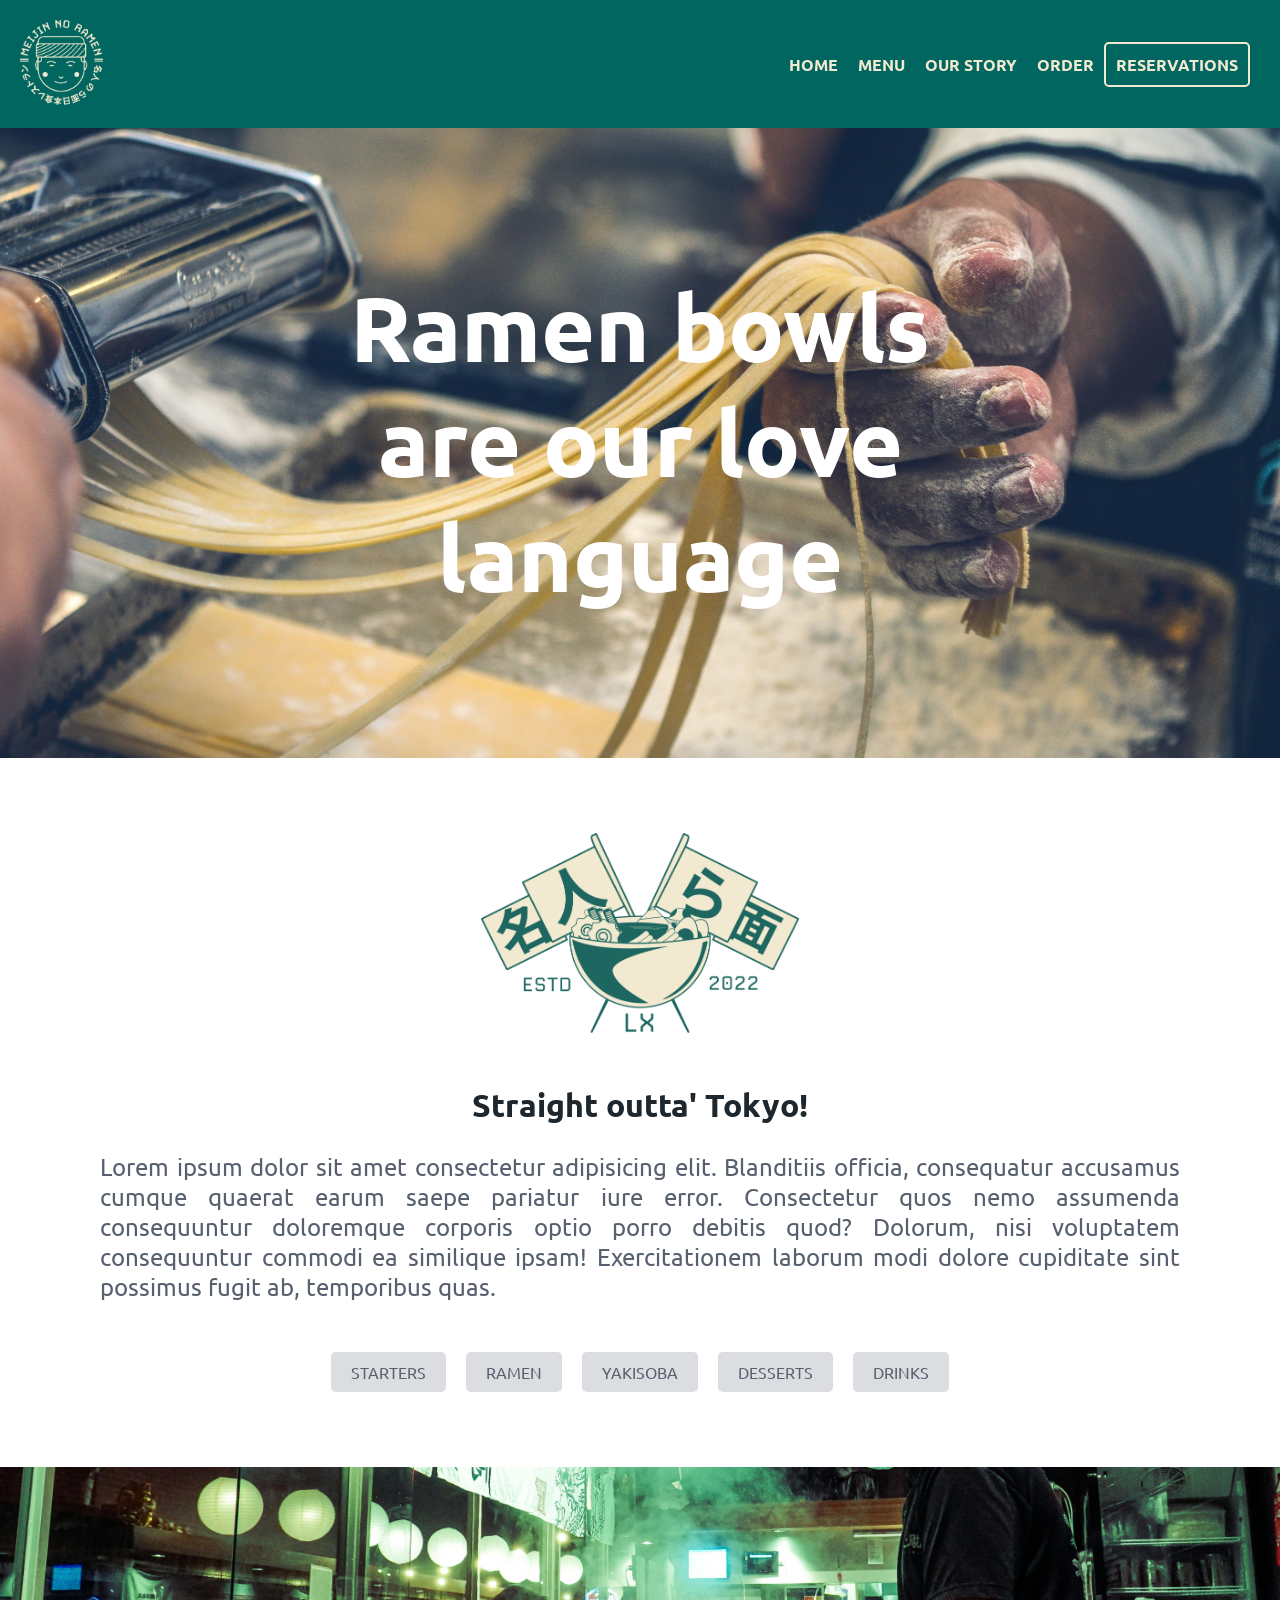
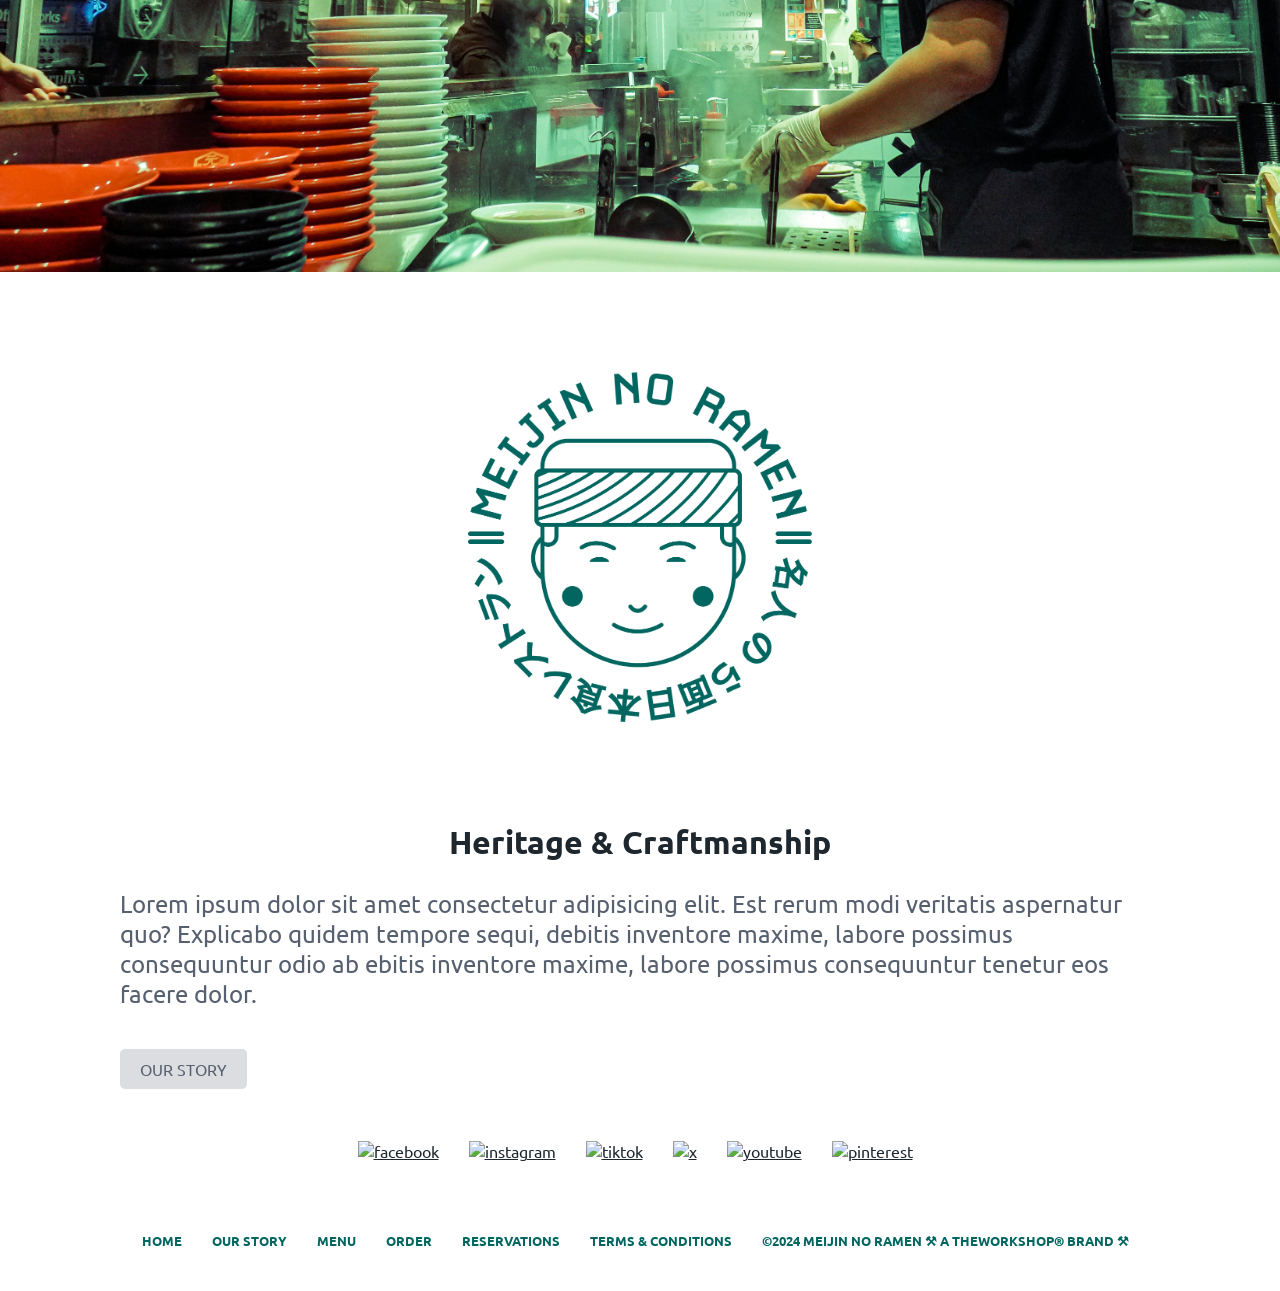
==== index.html @ 491003dc "index fix" ====
<!DOCTYPE html>
<html lang="en">
  <head>
    <meta charset="UTF-8" />
    <meta name="viewport" content="width=device-width, initial-scale=1.0" />
    <link rel="preconnect" href=https://fonts.googleapis.com /> <link
    rel="preconnect" href=https://fonts.gstatic.com crossorigin /> <link
    href=https://fonts.googleapis.com/css2?family=Ubuntu:ital,wght@0,300;0,400;0,500;0,700;1,300;1,400;1,500;1,700&display=swap
    rel="stylesheet" />
    <link
      rel="shortcut icon"
      href="../Media/Logos/meijin_favicon.png"
      type="image/x-icon"
    />
    <link rel="preconnect" href="https://fonts.gstatic.com" crossorigin />
    <link
      rel="stylesheet"
      href="https://cdnjs.cloudflare.com/ajax/libs/font-awesome/4.7.0/css/font-awesome.min.css"
    />

    <link rel="stylesheet" href="../css/stylebase.css" />
    <link rel="stylesheet" href="../css/style-main.css" />
    <title>Meijin no Ramen</title>
  </head>
  <body>
    <header>
      <div class="header-container">
        <a href="../index.html">
          <img src="../Media/Logos/meijin_transp_brown.png" alt="Meijin Logo" />
        </a>
        <ul>
          <li><a href="../index.html">Home</a></li>
          <li><a href="../html/menu.html">Menu</a></li>
          <li><a href="#">Our Story</a></li>
          <li><a href="#">Order</a></li>
          <li><a href="../html/reservations.html">Reservations</a></li>
        </ul>
      </div>

      <!--         ------- mobile nav ------- -->

      <div class="mobile-menu">
        <a href="javascript:void(0);" class="menu-icon" onclick="openMenu()">
          <i class="fa fa-bars"></i>
        </a>
        <a href="" class="logo">
          <img src="../Media/Logos/meijin_transp_brown.png" alt="Logo Meijin" />
        </a>
        <div id="mobile-links">
          <a href="../index.html">Home</a>
          <a href="../html/menu.html">Menu</a>
          <a href="">Our Story</a>
          <a href="">Order</a>
          <a href="../html/reservations.html">Reservations</a>
        </div>
        <script>
          function openMenu() {
            var x = document.getElementById("mobile-links");
            if (x.style.display === "block") {
              x.style.display = "none";
            } else {
              x.style.display = "block";
            }
          }
        </script>
      </div>
    </header>
    <section class="hero-container">
      <div class="hero-title">
        <h1>
          Ramen bowls are our love language
        </h1>
      </div>
    </section>
    <section class="statement-landing">
      <img src="../Media/img/ramen_bowls.png" alt="meijin no ramen" />
      <h2>Straight outta' Tokyo!</h2>
      <p>
        Lorem ipsum dolor sit amet consectetur adipisicing elit. Blanditiis
        officia, consequatur accusamus cumque quaerat earum saepe pariatur iure
        error. Consectetur quos nemo assumenda consequuntur doloremque corporis
        optio porro debitis quod? Dolorum, nisi voluptatem consequuntur commodi
        ea similique ipsam! Exercitationem laborum modi dolore cupiditate sint
        possimus fugit ab, temporibus quas.
      </p>
      <ul>
        <li><a href="../html/menu.html#starters">Starters</a></li>
        <li><a href="../html/menu.html#ramen">Ramen</a></li>
        <li><a href="../html/menu.html#yakisoba">Yakisoba</a></li>
        <li><a href="../html/menu.html#desserts">Desserts</a></li>
        <li><a href="../html/menu.html#drinks">Drinks</a></li>
      </ul>
    </section>
    <div class="image-divide-1"></div>
    <section class="our-story-landing">
      <div class="our-story-logo">
        <img src="../Media/Logos/meijin_transparent.png" alt="logo" />
      </div>
      <div class="our-story-text">
        <h2>Heritage & Craftmanship</h2>
        <p>
          Lorem ipsum dolor sit amet consectetur adipisicing elit. Est rerum
          modi veritatis aspernatur quo? Explicabo quidem tempore sequi, debitis
          inventore maxime, labore possimus consequuntur odio ab ebitis
          inventore maxime, labore possimus consequuntur tenetur eos facere
          dolor.
        </p>
        <a href="">Our Story</a>
      </div>
    </section>
    <footer>
      <ul>
        <li>
          <a href="https://www.facebook.com/" target="_blank"
            ><img src="../media/img/smicons/facebook.png" alt="facebook" />
          </a>
        </li>
        <li>
          <a href="https://www.instagram.com/" target="_blank"
            ><img src="../media/img/smicons/instagram.png" alt="instagram" />
          </a>
        </li>
        <li>
          <a href="https://www.tiktok.com/" target="_blank"
            ><img src="../media/img/smicons/tiktok.png" alt="tiktok" />
          </a>
        </li>
        <li>
          <a href="https://www.x.com/" target="_blank"
            ><img src="../media/img/smicons/x.png" alt="x" />
          </a>
        </li>
        <li>
          <a href="https://www.youtube.com/" target="_blank"
            ><img src="../media/img/smicons/youtube.png" alt="youtube" />
          </a>
        </li>
        <li>
          <a href="https://www.pinterest.com/" target="_blank"
            ><img src="../media/img/smicons/pinterest.png" alt="pinterest" />
          </a>
        </li>
      </ul>
      <ul class="footer-links">
        <li><a href="../index.html">Home</a></li>
        <li><a href="">Our Story</a></li>
        <li><a href="../html/menu.html">Menu</a></li>
        <li><a href="#">Order</a></li>
        <li><a href="../html/reservations.html">Reservations</a></li>
        <li><a href="#">Terms & Conditions</a></li>
        <li>
          <a href=""
            >&copy;2024 Meijin No Ramen &#9874; A TheWorkshop&reg; Brand
            &#9874;</a
          >
        </li>
      </ul>
    </footer>
  </body>
</html>
---- css/stylebase.css ----
* {
  font-family: Ubuntu, Arial, Helvetica, sans-serif;
  color: #1e272e;
}

body {
  margin: 0;
  width: 100vw;
  max-width: 100vw;
}

/* ----------- Header nav ------------------------- */

.header-container {
  background-color: #00665f;
  width: 100vw;
  min-width: 100vw;
  display: flex;
}

.header-container a > img {
  height: 85px;
  padding: 20px;
  display: inline-flex;
}

.header-container ul {
  list-style-type: none;
  display: flex;
  flex-direction: row;
  flex: 2;
  justify-content: flex-end;
  padding-right: 30px;
  align-items: center;
}

.header-container li a {
  color: #f2ead0;
  font-size: 1em;
  text-decoration: none;
  text-transform: uppercase;
  font-weight: 600;
  padding: 10px;
}

.header-container li:last-child a {
  border: solid 2px #f2ead0;
  border-radius: 5px;
}

.header-container li:last-child a:hover {
  color: #00665f;
  background-color: #f2ead0;
}

.mobile-menu {
  display: none;
}

@media screen and (min-width: 501px) and (max-width: 1100px) {
  .header-container {
    display: none;
  }

  .mobile-menu {
    display: block;
    overflow: hidden;
    position: relative;
    background-color: #00665f;
  }

  .mobile-menu #mobile-links {
    display: none;
  }

  .mobile-menu #mobile-links a {
    display: block;
    text-decoration: none;
    color: #00665f;
    padding: 14px 16px;
    font-size: 1em;
    background-color: #f2ead0;
    text-align: center;
    font-weight: 550;
    text-transform: uppercase;
  }

  .mobile-menu img {
    height: 100px;
    max-height: 100px;
    min-height: 100px;
    margin-left: 15px;
    margin-right: 15px;
    margin-top: 15px;
    margin-bottom: 15px;
  }

  .mobile-menu i {
    color: #f2ead0;
    font-size: 2em;
    margin: 5px;
  }

  .mobile-menu a.menu-icon {
    display: block;
    position: absolute;
    right: 15px;
    top: 45px;
  }

  #mobile-links a:hover {
    background-color: #00665f;
    color: #f2ead0;
  }
  #mobile-links a:active {
    background-color: #00665f;
    color: #f2ead0;
  }
}

@media screen and (max-width: 500px) {
  .header-container {
    display: none;
  }

  .mobile-menu {
    display: block;
    overflow: hidden;
    position: relative;
    background-color: #00665f;
  }

  .mobile-menu #mobile-links {
    display: none;
  }

  .mobile-menu #mobile-links a {
    display: block;
    text-decoration: none;
    color: #00665f;
    padding: 14px 16px;
    font-size: 1em;
    background-color: #f2ead0;
    text-align: center;
    font-weight: 550;
    text-transform: uppercase;
  }

  .mobile-menu img {
    height: 100px;
    max-height: 100px;
    min-height: 100px;
    margin-left: 15px;
    margin-right: 15px;
    margin-top: 15px;
    margin-bottom: 15px;
  }

  .mobile-menu i {
    color: #f2ead0;
    font-size: 1.8em;
    margin: 5px;
  }

  .mobile-menu a.menu-icon {
    display: block;
    position: absolute;
    right: 15px;
    top: 50px;
  }

  #mobile-links a:hover {
    background-color: #00665f;
    color: #f2ead0;
  }
  #mobile-links a:active {
    background-color: #00665f;
    color: #f2ead0;
  }
}
/* --------foooter----------- */

footer a > img {
  width: 25px;
  height: auto;
}

footer ul {
  list-style-type: none;
  display: flex;
  justify-content: center;
  flex-direction: row;
  padding: 16px 20px;
  flex-wrap: wrap;
}

footer ul li {
  padding: 10px;
  padding-right: 20px;
}

.footer-links {
  margin-top: 0px;
}

.footer-links a {
  color: #00665f;
  font-size: 0.8em;
  text-decoration: none;
  text-transform: uppercase;
  font-weight: 600;
}

.footer-links li a:hover {
  color: #00665fc1;
  transition: 0.6s;
}
---- css/style-main.css ----
/* ---------- hero ------------- */
.hero-container {
  width: 100vw;
  height: 70vh;
  max-height: 90vh;
  max-width: 100vw;
  min-width: 100vw;
  background-image: url(../Media/img/noodles.jpg);
  background-repeat: no-repeat;
  background-size: cover;
  background-position-x: center;
  background-position-y: 68%;
  display: flex;
  flex-direction: column;
  overflow-x: hidden;
  margin-bottom: 75px;
  justify-content: center;
  align-items: center;
  flex-wrap: wrap;
}

.hero-title {
  text-align: center;
  width: 700px;
  height: 500px;
}

.hero-container h1 {
  color: #ffffff;
  font-size: 70pt;
}

/* ---------- statement section ------------- */

/* @media screen and (min-width: 1800px) {
  .statement-landing {
    margin-right: 10%;
    margin-left: 10%;
  }
} */

.statement-landing > img {
  height: 200px;
  display: block;
  margin-right: auto;
  margin-left: auto;
  padding-bottom: 25px;
}

.statement-landing p {
  padding: 0px 100px;
  text-align: justify;
  color: #57606f;
  font-size: 1.5em;
  margin-bottom: 50px;
}

.statement-landing h2 {
  font-size: 2em;
  text-align: center;
  color: #1e272e;
}

.statement-landing > ul {
  list-style-type: none;
  display: flex;
  flex-wrap: wrap;
  flex-direction: row;
  justify-content: center;
  padding-left: 0px;
  margin-bottom: 60px;
}

.statement-landing a {
  color: #57606f;
  text-decoration: none;
  
}

.statement-landing li {
  text-align: center;
  text-transform: uppercase;
  text-decoration: none;
  font-weight: 400;
  padding: 10px 20px;
  margin-right: 10px;
  margin-left: 10px;
  margin-bottom: 15px;
  border-radius: 5px;
  background-color: #dcdde1;
  color: #57606f;
}
.statement-landing li:hover {
  color: #1e272e;
}

.image-divide-1 {
  width: 100vw;
  height: 45vh;
  min-height: 45vh;
  background-image: url(../Media/img/kitchen.jpg);
  background-repeat: no-repeat;
  background-size: cover;
  background-position-x: center;
  background-position-y: -400px;
  overflow: hidden;
  margin-bottom: 50px;
}

/* ---------- story section ------------- */

.our-story-landing {
  display: flex;
  flex: 2;
  flex-wrap: wrap;
  align-items: center;
  justify-content: center;
  flex-direction: row;
  /* margin: 100px; */
}

.our-story-logo {
  width: auto;
  margin: 50px;
}

.our-story-logo img {
  height: 350px;
}

.our-story-text {
  padding: 10px 50px;
 /*  max-width: 850px; */
 margin: 20px;
 padding: 0px 100px;
}

.our-story-text p {
  font-size: 1.5em;
  color: #57606f;
  margin-bottom: 50px;
}

.our-story-text h2 {
  font-size: 2em;
  color: #1e272e;
  text-align: center;
}

.our-story-text a {
  text-align: center;
  text-transform: uppercase;
  text-decoration: none;
  font-weight: 400;
  padding: 10px 20px;
  border-radius: 5px;
  background-color: #dcdde1;
  color: #57606f;

}


/* ------------------ TABLET CSS -------------- */


@media screen and (min-width: 501px) and (max-width: 1100px){
  .hero-container {
    background-size: cover;
    align-items: center;
    justify-content: center;

  }
  
  .hero-title {
    width: 300px;
    background-color: rgba(255, 255, 255, 0);
    padding: 0px;
    margin: 0px;
  }
  
  .hero-container h1 {
    font-size: 4.5em;
    color: white;
    text-align: center;
    padding: 0px;
  }
  
  /* ---------- statement section ------------- */
  
  .statement-landing > img {
    height: 100px;
  }
  
  .statement-landing p {
    padding: 0px 25px;
    text-align: justify;
  }
  
  .statement-landing li {
    font-size: 1em;
  }
  
  .image-divide-1 {
    background-position-y: 0px;
  }
  
  /* ---------- story section ------------- */
  
  .our-story-landing {
    margin: 0px;
  }
  
  .our-story-logo img {
    height: 250px;
  }
  
  .our-story-text {
    padding: 0px;
  }
  
  .our-story-text h2 {
    text-align: center;
  }
  
  .our-story-text p {
    text-align: justify;
  }
  
  .our-story-text a {
    float: none;
    display: flex;
    justify-content: center;
    align-items: center;
    height: 50px;
  }
  
} 

/* ---------------MOBILE CSS -------------- */

@media screen and (max-width: 500px) {
  .hero-container {
    background-size: cover;
    align-items: center;
    justify-content: center;
  }
  
  .hero-title {
    width: 300px;
    background-color: rgba(255, 255, 255, 0);
    padding: 0px;
    margin: 0px;
  }
  
  .hero-container h1 {
    font-size: 4em;
    color: white;
    text-align: center;
    padding: 0px;
  }
  
  /* ---------- statement section ------------- */
  
  .statement-landing > img {
    height: 100px;
    margin-bottom: 50px;
    padding-bottom: 0px;
  }
  
  .statement-landing h2 {
    font-size: 1.5em;
  }

  .statement-landing p {
    padding: 0px 25px;
    text-align: justify;
    font-size: 1em;
  }
  
  .statement-landing li {
    font-size: 1em;
  }
  
  .image-divide-1 {
    background-position-y: 0px;
  }
  
  /* ---------- story section ------------- */
  
  .our-story-landing {
    margin: 0px;
  }
  
  .our-story-logo img {
    height: 250px;
  }
  
  .our-story-text {
    padding: 0px;
  }
  
  .our-story-text h2 {
    text-align: center;
    font-size: 1.5em;
  }
  
  .our-story-text p {
    text-align: justify;
    font-size: 1em;
  }
  
  .our-story-text a {
    float: none;
    display: flex;
    justify-content: center;
    align-items: center;
    height: 50px;
  }
}
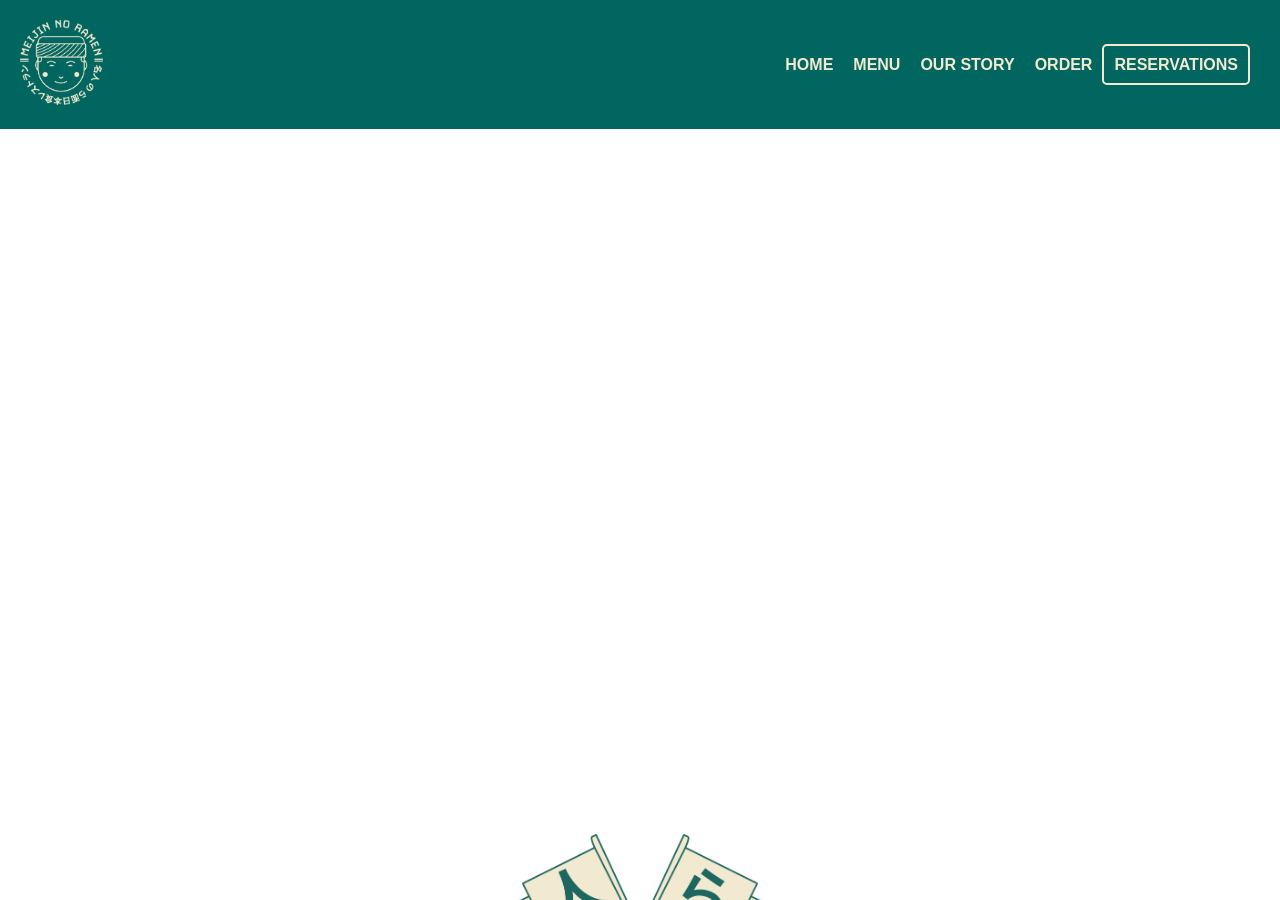
==== commit 9f7b0d0c: "redirect try fix" ====
--- a/index.html
+++ b/index.html
@@ -1,160 +1,20 @@
 <!DOCTYPE html>
 <html lang="en">
-  <head>
-    <meta charset="UTF-8" />
-    <meta name="viewport" content="width=device-width, initial-scale=1.0" />
-    <link rel="preconnect" href=https://fonts.googleapis.com /> <link
-    rel="preconnect" href=https://fonts.gstatic.com crossorigin /> <link
-    href=https://fonts.googleapis.com/css2?family=Ubuntu:ital,wght@0,300;0,400;0,500;0,700;1,300;1,400;1,500;1,700&display=swap
-    rel="stylesheet" />
-    <link
-      rel="shortcut icon"
-      href="../Media/Logos/meijin_favicon.png"
-      type="image/x-icon"
-    />
-    <link rel="preconnect" href="https://fonts.gstatic.com" crossorigin />
-    <link
-      rel="stylesheet"
-      href="https://cdnjs.cloudflare.com/ajax/libs/font-awesome/4.7.0/css/font-awesome.min.css"
-    />
+<head>
+  <meta charset="UTF-8">
+  <meta name="viewport" content="width=device-width, initial-scale=1.0">
+  <title>Document</title>
+</head>
+<body>
+  <!-- This is just a dummy index for redirection since github works with the root and my index is inside a folder -->
+<script>
 
-    <link rel="stylesheet" href="../css/stylebase.css" />
-    <link rel="stylesheet" href="../css/style-main.css" />
-    <title>Meijin no Ramen</title>
-  </head>
-  <body>
-    <header>
-      <div class="header-container">
-        <a href="../index.html">
-          <img src="../Media/Logos/meijin_transp_brown.png" alt="Meijin Logo" />
-        </a>
-        <ul>
-          <li><a href="../index.html">Home</a></li>
-          <li><a href="../html/menu.html">Menu</a></li>
-          <li><a href="#">Our Story</a></li>
-          <li><a href="#">Order</a></li>
-          <li><a href="../html/reservations.html">Reservations</a></li>
-        </ul>
-      </div>
+  window.onload = () =>{
 
-      <!--         ------- mobile nav ------- -->
+    window.location.replace("https://pvbsovsv.github.io/Meijin-Web/html/main.html")
 
-      <div class="mobile-menu">
-        <a href="javascript:void(0);" class="menu-icon" onclick="openMenu()">
-          <i class="fa fa-bars"></i>
-        </a>
-        <a href="" class="logo">
-          <img src="../Media/Logos/meijin_transp_brown.png" alt="Logo Meijin" />
-        </a>
-        <div id="mobile-links">
-          <a href="../index.html">Home</a>
-          <a href="../html/menu.html">Menu</a>
-          <a href="">Our Story</a>
-          <a href="">Order</a>
-          <a href="../html/reservations.html">Reservations</a>
-        </div>
-        <script>
-          function openMenu() {
-            var x = document.getElementById("mobile-links");
-            if (x.style.display === "block") {
-              x.style.display = "none";
-            } else {
-              x.style.display = "block";
-            }
-          }
-        </script>
-      </div>
-    </header>
-    <section class="hero-container">
-      <div class="hero-title">
-        <h1>
-          Ramen bowls are our love language
-        </h1>
-      </div>
-    </section>
-    <section class="statement-landing">
-      <img src="../Media/img/ramen_bowls.png" alt="meijin no ramen" />
-      <h2>Straight outta' Tokyo!</h2>
-      <p>
-        Lorem ipsum dolor sit amet consectetur adipisicing elit. Blanditiis
-        officia, consequatur accusamus cumque quaerat earum saepe pariatur iure
-        error. Consectetur quos nemo assumenda consequuntur doloremque corporis
-        optio porro debitis quod? Dolorum, nisi voluptatem consequuntur commodi
-        ea similique ipsam! Exercitationem laborum modi dolore cupiditate sint
-        possimus fugit ab, temporibus quas.
-      </p>
-      <ul>
-        <li><a href="../html/menu.html#starters">Starters</a></li>
-        <li><a href="../html/menu.html#ramen">Ramen</a></li>
-        <li><a href="../html/menu.html#yakisoba">Yakisoba</a></li>
-        <li><a href="../html/menu.html#desserts">Desserts</a></li>
-        <li><a href="../html/menu.html#drinks">Drinks</a></li>
-      </ul>
-    </section>
-    <div class="image-divide-1"></div>
-    <section class="our-story-landing">
-      <div class="our-story-logo">
-        <img src="../Media/Logos/meijin_transparent.png" alt="logo" />
-      </div>
-      <div class="our-story-text">
-        <h2>Heritage & Craftmanship</h2>
-        <p>
-          Lorem ipsum dolor sit amet consectetur adipisicing elit. Est rerum
-          modi veritatis aspernatur quo? Explicabo quidem tempore sequi, debitis
-          inventore maxime, labore possimus consequuntur odio ab ebitis
-          inventore maxime, labore possimus consequuntur tenetur eos facere
-          dolor.
-        </p>
-        <a href="">Our Story</a>
-      </div>
-    </section>
-    <footer>
-      <ul>
-        <li>
-          <a href="https://www.facebook.com/" target="_blank"
-            ><img src="../media/img/smicons/facebook.png" alt="facebook" />
-          </a>
-        </li>
-        <li>
-          <a href="https://www.instagram.com/" target="_blank"
-            ><img src="../media/img/smicons/instagram.png" alt="instagram" />
-          </a>
-        </li>
-        <li>
-          <a href="https://www.tiktok.com/" target="_blank"
-            ><img src="../media/img/smicons/tiktok.png" alt="tiktok" />
-          </a>
-        </li>
-        <li>
-          <a href="https://www.x.com/" target="_blank"
-            ><img src="../media/img/smicons/x.png" alt="x" />
-          </a>
-        </li>
-        <li>
-          <a href="https://www.youtube.com/" target="_blank"
-            ><img src="../media/img/smicons/youtube.png" alt="youtube" />
-          </a>
-        </li>
-        <li>
-          <a href="https://www.pinterest.com/" target="_blank"
-            ><img src="../media/img/smicons/pinterest.png" alt="pinterest" />
-          </a>
-        </li>
-      </ul>
-      <ul class="footer-links">
-        <li><a href="../index.html">Home</a></li>
-        <li><a href="">Our Story</a></li>
-        <li><a href="../html/menu.html">Menu</a></li>
-        <li><a href="#">Order</a></li>
-        <li><a href="../html/reservations.html">Reservations</a></li>
-        <li><a href="#">Terms & Conditions</a></li>
-        <li>
-          <a href=""
-            >&copy;2024 Meijin No Ramen &#9874; A TheWorkshop&reg; Brand
-            &#9874;</a
-          >
-        </li>
-      </ul>
-    </footer>
-  </body>
-</html>
+  } 
+  
+</script>
+</body>
+</html>
